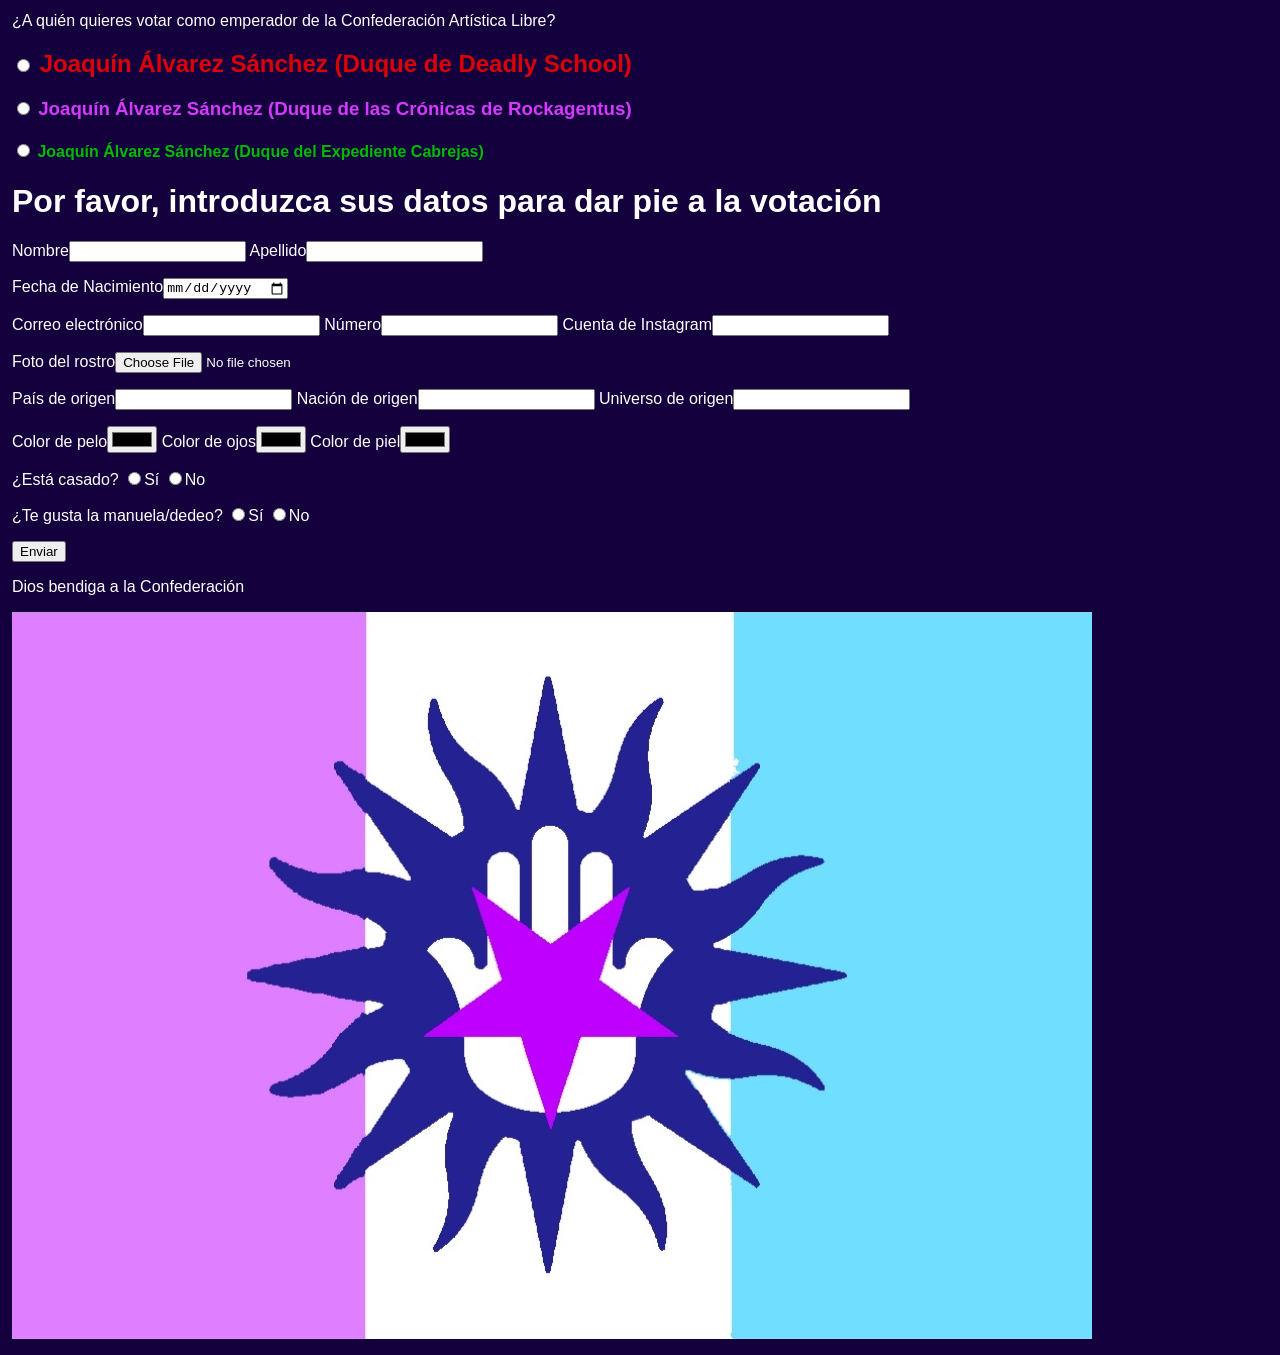
==== 30 octubre/index.html @ 092e09af "Rename votasiones30_O.html to index.html" ====
<!DOCTYPE html>
<html lang="en">
<head>
    <meta charset="UTF-8">
    <meta name="viewport" content="width=device-width, initial-scale=1.0">
    <title>Elecciones de la CAL</title>
    <link rel="stylesheet" href="estilos.css">
</head>
<body>
    <label for="vot">¿A quién quieres votar como emperador de la Confederación Artística Libre?</label>
    <p>
        <h2>
            <input type="radio" name="votasiones" value="Joaquin"> Joaquín Álvarez Sánchez (Duque de Deadly School)
        </h2>
    </p>
    <p>
        <h3>
            <input type="radio" name="votasiones" value="joaquin"> Joaquín Álvarez Sánchez (Duque de las Crónicas de Rockagentus)
        </h3>
    </p>
    <p>
        <h4>
            <input type="radio" name="votasiones" value="joako"> Joaquín Álvarez Sánchez (Duque del Expediente Cabrejas)
        </h4>
    </p>
    <header>
        <h1>Por favor, introduzca sus datos para dar pie a la votación</h1>
    </header>
    <article>
        <form action="joaquinalvarezsanchez6@gmail.com" method="post">
            <p>
                <label for="nom">Nombre</label><input type="text" name="nombre" id="nom">
                <label for="apel">Apellido</label><input type="text" id="apel" name="apellido">
            </p>
            <p>
                <label for="fnac">Fecha de Nacimiento</label><input type="date" name="fnac" id="fnac">
            </p>
            <p>
                <label for="email">Correo electrónico</label><input type="email" name="email" id="email">
                <label for="num">Número</label><input type="tel" name="numero" id="num">
                <label for="itg">Cuenta de Instagram</label><input type="text" name="insta" id="itg">
            </p>
            <p>
                <label for="frost">Foto del rostro</label><input type="file" name="fotocara" id="frost">
            </p>
            <p>
                <label for="por">País de origen</label><input type="text" name="paisorigen" id="por">
                <label for="nor">Nación de origen</label><input type="text" name="nacionorigen" id="nor">
                <label for="uo">Universo de origen</label><input type="text" name="Universo origen" id="uo">
            </p>
            <p>
                <label for="cpelo">Color de pelo</label><input type="color" name="colorpelo" id="cpelo">
                <label for="cojos">Color de ojos</label><input type="color" name="colorojos" id="cojos">
                <label for="cpiel">Color de piel</label><input type="color" name="colorpiel" id="cpiel">
            </p>
            <p>
                <label for="tcas">¿Está casado?</label>
                <input type="radio" name="tacasao" value="sí">Sí
                <input type="radio" name="tacasao" value="no">No
            </p>
            <p>
                <label for="man">¿Te gusta la manuela/dedeo?</label>
                <input type="radio" name="manuela" value="sí">Sí
                <input type="radio" name="manuela" value="no">No
            </p>
            <input type="submit" value="Enviar">
        </form>
    </article>
    <p>Dios bendiga a la Confederación</p>
    <img src="images/confederacion.jpg">
</body>
</html>
---- 30 octubre/estilos.css ----
body {
  font-family: Arial, sans-serif;
  margin: 12px;
  background-color: lch(3.53% 41.6 302.27);
}

body {
  color: hsl(0, 0%, 100%);
}
h2 {
  color: lch(46.56% 94.5 40);
}
h3 {
  color: lch(56% 103.51 318.76);
}
h4 {
  color: lch(65.49% 92.02 134.64);
}
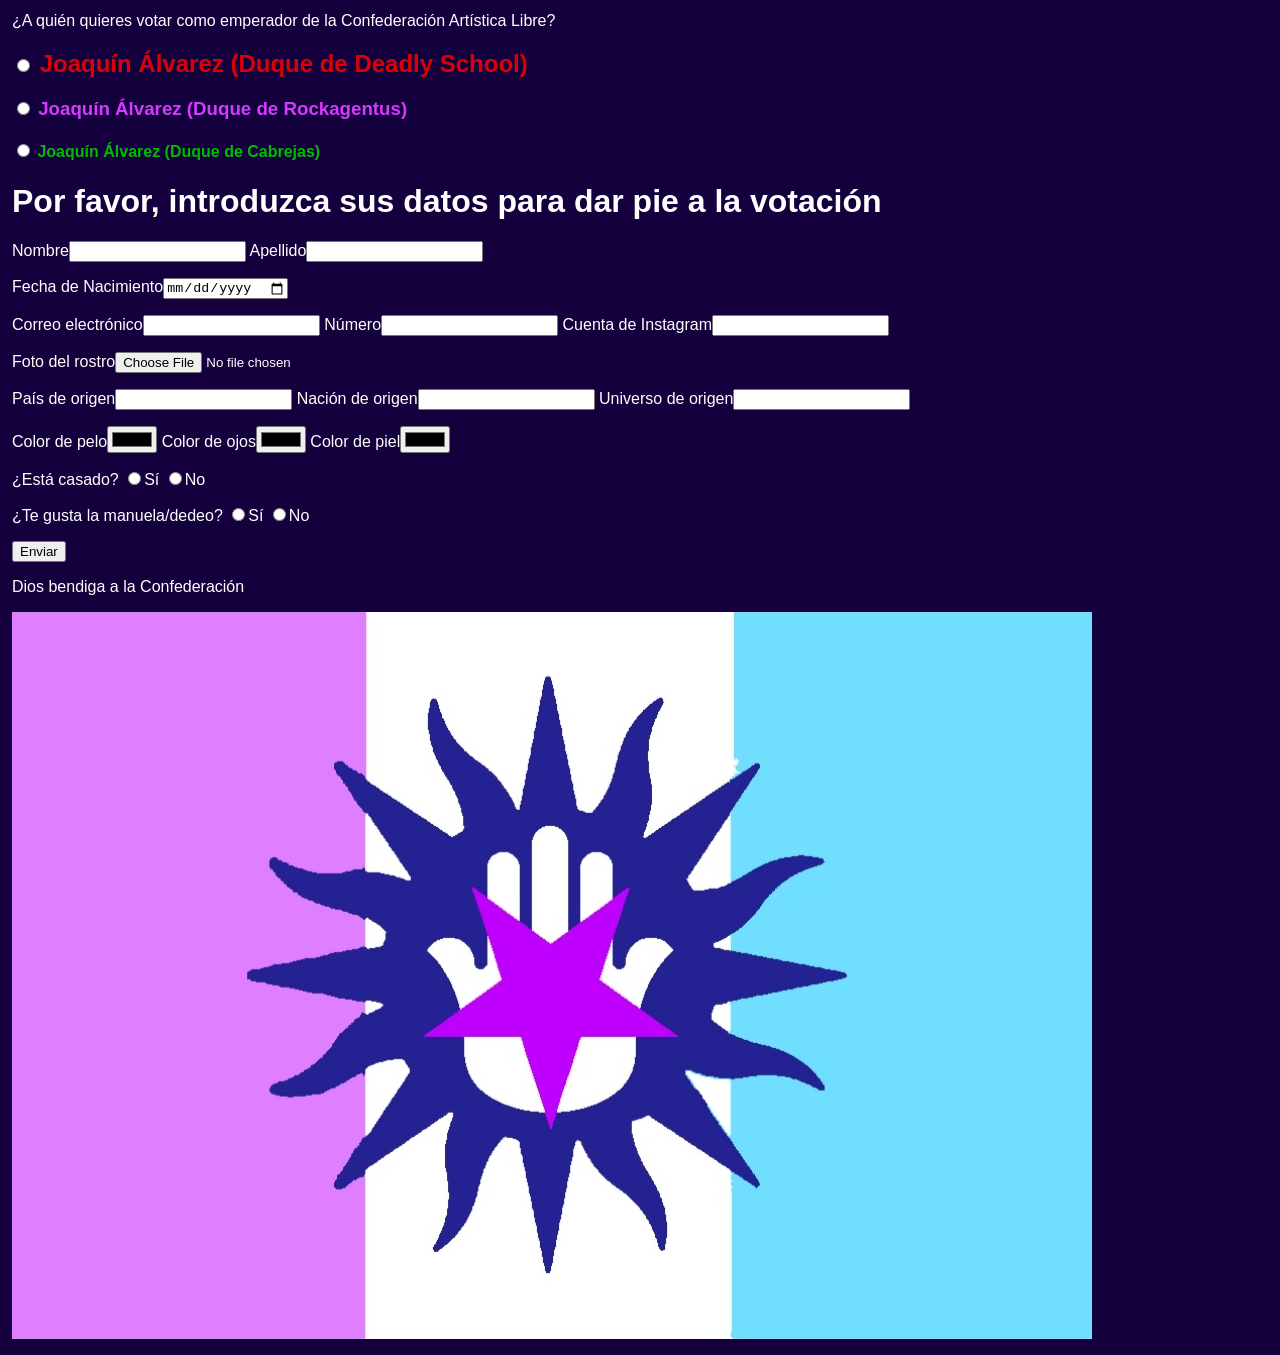
==== commit b8e13d04: "Update index.html" ====
--- a/30 octubre/index.html
+++ b/30 octubre/index.html
@@ -10,24 +10,24 @@
     <label for="vot">¿A quién quieres votar como emperador de la Confederación Artística Libre?</label>
     <p>
         <h2>
-            <input type="radio" name="votasiones" value="Joaquin"> Joaquín Álvarez Sánchez (Duque de Deadly School)
+            <input type="radio" name="votasiones" value="Joaquin"> Joaquín Álvarez (Duque de Deadly School)
         </h2>
     </p>
     <p>
         <h3>
-            <input type="radio" name="votasiones" value="joaquin"> Joaquín Álvarez Sánchez (Duque de las Crónicas de Rockagentus)
+            <input type="radio" name="votasiones" value="joaquin"> Joaquín Álvarez (Duque de Rockagentus)
         </h3>
     </p>
     <p>
         <h4>
-            <input type="radio" name="votasiones" value="joako"> Joaquín Álvarez Sánchez (Duque del Expediente Cabrejas)
+            <input type="radio" name="votasiones" value="joako"> Joaquín Álvarez (Duque de Cabrejas)
         </h4>
     </p>
     <header>
         <h1>Por favor, introduzca sus datos para dar pie a la votación</h1>
     </header>
     <article>
-        <form action="joaquinalvarezsanchez6@gmail.com" method="post">
+        <form action="donotdisturbmelon@gmail.com" method="post">
             <p>
                 <label for="nom">Nombre</label><input type="text" name="nombre" id="nom">
                 <label for="apel">Apellido</label><input type="text" id="apel" name="apellido">
